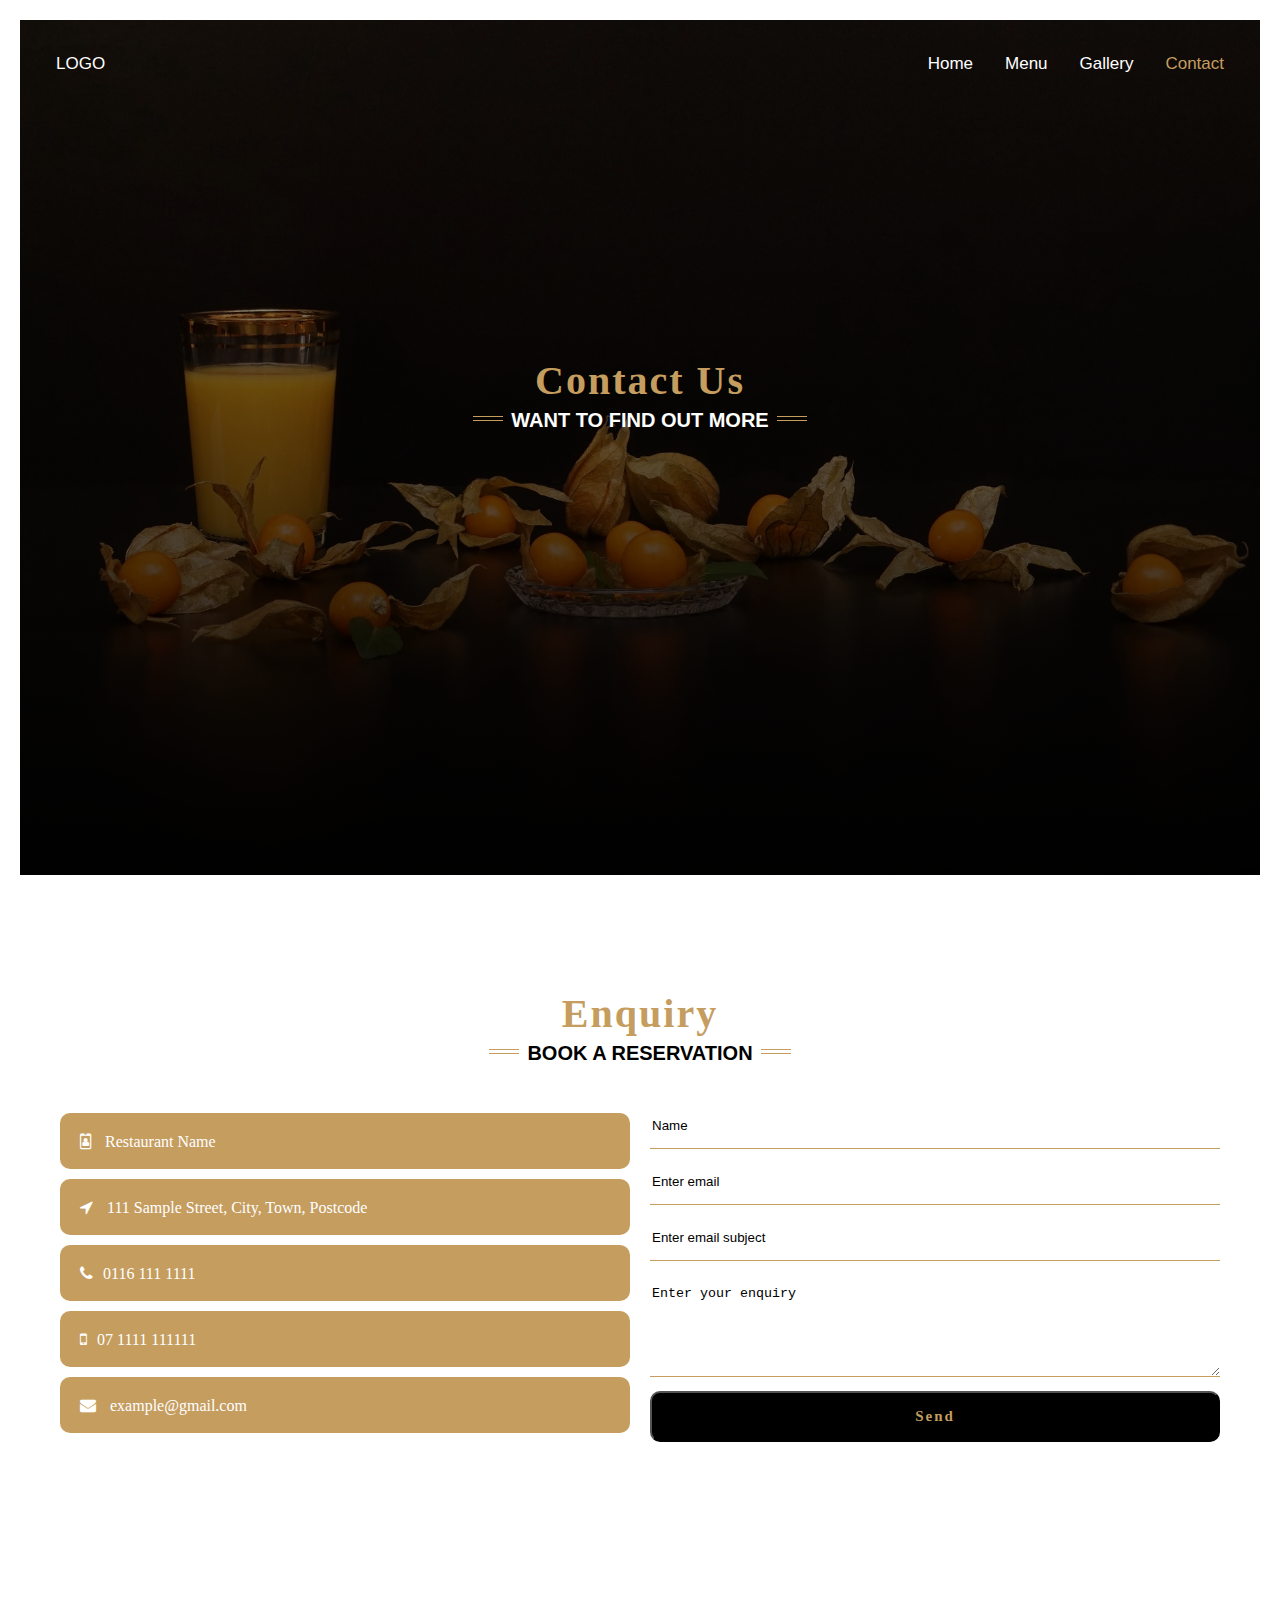
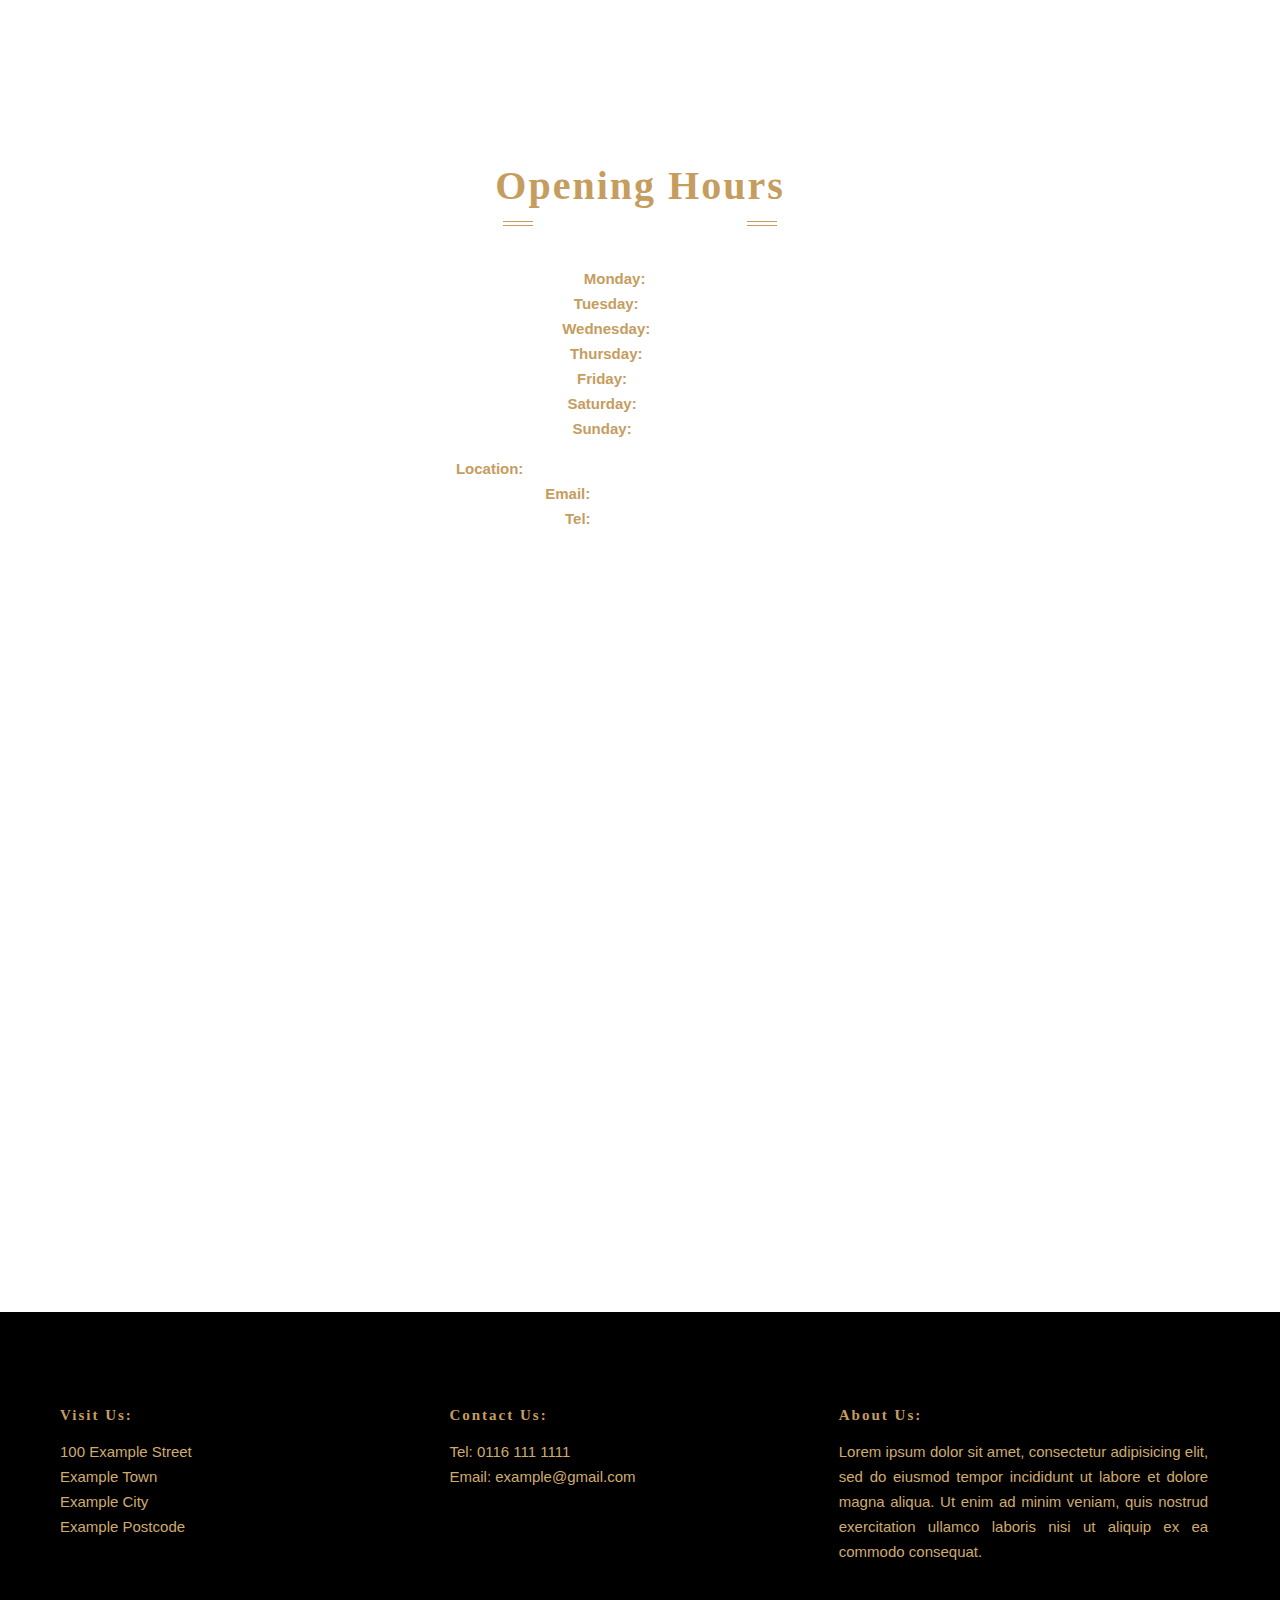
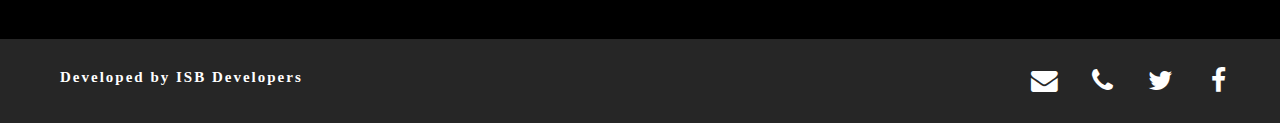
==== contact.html @ fe8d8b4b "first commit" ====
<!DOCTYPE html>
<html lang="en" dir="ltr">
  <head>
    <meta charset="UTF-8">
    <title>RESTAURANT</title>
    <meta name="viewport" content="width=device-width, initial-scale=1.0">
    <meta http-equiv="X-UA-Compatible" content="ie=edge">

    <link rel="stylesheet" href="styles.css">
    <link rel="stylesheet" href="https://stackpath.bootstrapcdn.com/font-awesome/4.7.0/css/font-awesome.min.css">
  </head>

  <body>

      <div class="img10">
        <div class="topnav" id="myTopnav">
          <a href="#" class="left">LOGO</a>
          <a href="contact.html" class="active">Contact</a>
          <a href="gallery.html">Gallery</a>
          <a href="menu.html">Menu</a>
          <a href="index.html">Home</a>
          <a href="javascript:void(0);" class="icon" onclick="myFunction()">
            <i class="fa fa-bars"></i>
          </a>
        </div>

        <script src="js/navbar.js"></script>

        <div class="ptext">
          <h1 class="">Contact Us</h1>
          <h2 class="subtitle fancy white"> <span>WANT TO FIND OUT MORE</span></h2>
        </div>
      </div>


      <section class="section section-light">
        <h1>Enquiry</h1>
        <h2 class="subtitle fancy"> <span>BOOK A RESERVATION</span></h2>

        <div class="row-one">
          <div class="column-one">
            <div class="container">
                <div class="contact-info">

                  <div class="follow">
                    <i class="fa fa-id-badge"></i> <a class="follow-txt">Restaurant Name</a>
                  </div>

                  <div class="follow">
                    <i class="fa fa-location-arrow"></i> <a class="follow-txt">111 Sample Street, City, Town, Postcode</a>
                  </div>

                  <div class="follow">
                    <i class="fa fa-phone"></i><a class="follow-txt" href="tel:">0116 111 1111</a>
                  </div>

                  <div class="follow">
                    <i class="fa fa-mobile"></i><a class="follow-txt" href="tel:">07 1111 111111</a>
                  </div>

                  <div class="follow">
                    <i class="fa fa-envelope"></i><a class="follow-txt" href="mailto:"> example@gmail.com</a>
                  </div>
                </div>
              </div>
            </div>

          <div class="column-two">
            <div class="contact-frm">
              <div id="error"></div>
                <form method="post">
                  <input id="name" class="form-control" name="name" size="30" type="text" placeholder="Name">

                  <input id="email" class="form-control" name="email" size="30" type="text" placeholder="Enter email">

                  <input id="subject" class="form-control" type="text" name="subject" placeholder="Enter email subject">

                  <textarea id="content" class="form-control"  name="content" rows="5" placeholder="Enter your enquiry"></textarea>

                  <button id="submit" class="btn" type="submit">Send</button>
                </form>
            </div>
          </div>
        </div>
      </section>



      <div class="img11">
        <div class="ptext2">
          <h1 class="h1-ptext2">Opening Hours</h1>
          <h2 class="subtitle fancy white"> <span>COME AND VISIT US</span></h2>

            <p class="open-times">
              <b>Monday:</b> Closed<br>
              <b>Tuesday:</b> 5:00-9:30<br>
              <b>Wednesday:</b> 5:00-9:30<br>
              <b>Thursday:</b> 5:00-9:30<br>
              <b>Friday:</b> 5:00-10:00<br>
              <b>Saturday:</b> 5:00-10:00<br>
              <b>Sunday:</b> 5:00-10:00
            </p>

            <p class="open-times">
              <b>Location:</b> 675 Example Address Avenue, Example City<br>
              <b>Email:</b> example@email.com<br>
              <b>Tel:</b> +44 116 287 5739<br>
            </p>
        </div>
      </div>


      <section id="maps" class="section section-light">
        <iframe class="maps" src="https://www.google.com/maps/embed?pb=!1m14!1m12!1m3!1d77601.39513828362!2d-1.0460819141290632!3d52.56882281358951!2m3!1f0!2f0!3f0!3m2!1i1024!2i768!4f13.1!5e0!3m2!1sen!2suk!4v1586967380472!5m2!1sen!2suk"   allowfullscreen="" aria-hidden="false" tabindex="0"></iframe>
      </section>



      <!-- Footer -->
      <section id="contact">
        <div class="row-one-contact">
          <div class="column-one-contact">
            <h3>Visit Us:</h3>
            <p>
              100 Example Street<br>
              Example Town<br>
              Example City<br>
              Example Postcode<br>
            </p>
          </div>

          <div class="column-two-contact">
            <h3 class="contact-info">Contact Us:</h3>
            <p>
              Tel: 0116 111 1111<br>
              Email: example@gmail.com
            </p>
          </div>

          <div class="column-three-contact">
            <h3 class="contact-info">About Us:</h3>
            <p>Lorem ipsum dolor sit amet, consectetur adipisicing elit, sed do eiusmod tempor incididunt ut labore et dolore magna aliqua. Ut enim ad minim veniam, quis nostrud exercitation ullamco laboris nisi ut aliquip ex ea commodo consequat.</p>
          </div>
        </div>
      </section>

      <section id="footer">
        <footer>
          <div class="row-one-footer">
            <div class="column-one-footer">
              <h3 class="footer-msg"><a class="developed" href="https://www.isbdevelopers.com">Developed by ISB Developers</a></h3>
            </div>

            <div class="column-two-footer">
              <div class="socials">
                <a class="socials" href="mailto:"><i class="fa fa-envelope fa-lg"></i></a>
                <a href="tel:"><i class="fa fa-phone fa-lg"></i></a>
                <a href="https://twitter.com"><i class="fa fa-twitter fa-lg"></i></a>
                <a href="https://www.facebook.com/"><i class="fa fa-facebook fa-lg"></i></a>
              </div>
            </div>
          </div>
        </footer>
      </section>

  </body>
</html>
---- styles.css ----
* {box-sizing: border-box}

body, html {
  height: 100%;
  margin: 0;
}

h1 {
  font-size: 40px;
  font-family:'Monotype Corsiva','Apple Chancery','ITC Zapf Chancery','URW Chancery L', cursive;
  font-weight: bold;
  letter-spacing: 2px;
  color: #c59d5f;
  margin-top: -5px;
}

h2 {
  font-size: 20px;
  color: black;
  font-family:"Lato", sans-serif;
  padding-bottom: 20px;
  margin-top: -15px;
}

.fancy {
  line-height: 0.4;
  text-align: center;
}

.fancy span {
  display: inline-block;
  position: relative;
}

.fancy span:before,
.fancy span:after {
  content: "";
  position: absolute;
  height: 3px;
  border-bottom: 1px solid #c59d5f;
  border-top: 1px solid #c59d5f;
  width: 30px;
}

.fancy span:before {
  right: 100%;
  margin-right: 8px;
}

.fancy span:after {
  left: 100%;
  margin-left: 8px;
}

h3 {
  font-size: 15px;
  font-family:'Monotype Corsiva','Apple Chancery','ITC Zapf Chancery','URW Chancery L', cursive;
  letter-spacing: 2px;
  color: #c59d5f;
  text-align: left;
  font-weight: bold;
  padding-top: 20px;
}

.h3-hover {
  text-decoration: none;
  color: #c59d5f;
}

h3.right {
  text-align: right;
}

h4 {
  font-size: 30px;
  font-family:'Monotype Corsiva','Apple Chancery','ITC Zapf Chancery','URW Chancery L', cursive;
  font-weight: bold;
  letter-spacing: 2px;
  color: #c59d5f;
  margin-bottom: -8px;
  margin-top: -5px;
}

h5 {
  font-size: 20px;
  font-family:'Monotype Corsiva','Apple Chancery','ITC Zapf Chancery','URW Chancery L', cursive;
  letter-spacing: 2px;
  color: #c59d5f;
}


h6 {
  font-size: 12px;
  color: black;
  font-family:"Lato", sans-serif;
  margin-top: -20px;
}

p {
  font-family: Calibri,Arial,sans-serif;
  text-align: justify;
  color: black;
  line-height: 25px;
  font-size: 15px;
}

p.open-times {
  font-family: Calibri,Arial,sans-serif;
  text-align: center;
  color: white;
  line-height: 25px;
  font-size: 15px;
}

p.center {
  text-align: center;
}

b {
  color: #c59d5f;
}

.white {
  color: white;
}


/*---------------------------------- Background Image --------------------------------*/
.img1, .img2, .img3, .img4, .img5, .img6, .img7, .img8, .img9, .img10, .img11 {
  position:relative;
  background-position:center;
  background-size:cover;
  background-repeat:no-repeat;
  background-attachment:fixed;
}

.img1 {
  background-image: linear-gradient( rgba(0, 0, 0, 0.2), rgba(0, 0, 0, 1) ), url('img/img1.jpg');
  min-height: 95%;
  margin: 20px;
}

.img2 {
  background-image: linear-gradient( rgba(0, 0, 0, 0.2), rgba(0, 0, 0, 1) ), url('img/img5.jpg');
  min-height: 95%;
}

.img3 {
  background-image: linear-gradient( rgba(0, 0, 0, 0.2), rgba(0, 0, 0, 1) ), url('img/img4.jpg');
  min-height: 95%;
}

.img4 {
  background-image: linear-gradient( rgba(0, 0, 0, 0.2), rgba(0, 0, 0, 1) ), url('img/img18.jpg');
  min-height: 95%;
}

.img5 {
  background-image: linear-gradient( rgba(0, 0, 0, 0.2), rgba(0, 0, 0, 1) ), url('img/img11.jpg');
  min-height: 95%;
  margin: 20px;
}

.img6 {
  background-image: linear-gradient( rgba(0, 0, 0, 0.2), rgba(0, 0, 0, 1) ), url('img/img4.jpg');
  min-height: 95%;
}

.img7 {
  background-image: linear-gradient( rgba(0, 0, 0, 0.2), rgba(0, 0, 0, 1) ), url('img/img10.jpg');
  min-height: 95%;
}

.img8 {
  background-image: linear-gradient( rgba(0, 0, 0, 0.2), rgba(0, 0, 0, 1) ), url('img/img19.jpg');
  min-height: 95%;
}

.img9 {
  background-image: linear-gradient( rgba(0, 0, 0, 0.2), rgba(0, 0, 0, 1) ), url('img/img9.jpg');
  min-height: 95%;
  margin: 20px;
}

.img10 {
  background-image: linear-gradient( rgba(0, 0, 0, 0.2), rgba(0, 0, 0, 1) ), url('img/img12.jpg');
  min-height: 95%;
  margin: 20px;
}

.img11 {
  background-image: linear-gradient( rgba(0, 0, 0, 0.2), rgba(0, 0, 0, 1) ), url('img/img21.jpg');
  min-height: 95%;
}


.section {
  text-align:center;
  padding: 50px;
}

.section-light {
  background-color: white;
  color:#666;
  padding-top: 100px;
  padding-bottom: 100px;
}

.ptext {
  position:absolute;
  top: 40%;
  width:100%;
  text-align:center;
}

.ptext2 {
  position:absolute;
  top:25%;
  width:100%;
  text-align:center;
  color:#000;
}

.ptext .border {
  color:#fff!important;
}

.ptext .border.trans {
  background-color:transparent;
}


/*---------------------------------- Nav Bar --------------------------------*/
.topnav {
  overflow: hidden;
  padding: 20px;
}

.left {
  float: left!important;
  color: black;
}

.topnav a {
  font-family:"Lato", sans-serif;
  float: right;
  display: block;
  color: white;
  text-align: center;
  padding: 14px 16px;
  text-decoration: none;
  font-size: 17px;
}

.topnav a:hover {
  color: #c59d5f;
  transition: 1s;
}

.topnav a.active {
  color: #c59d5f;
}

.topnav .icon {
  display: none;
}

ul {
  font-style: normal;
  list-style: none;
}

a {
  text-decoration: none;
}



/*----------------------------- About ------------------------*/
.row-one {
  display: flex;
  flex-wrap: wrap;
}

.column-one {
  width: 50%;
  padding: 10px;
}

.column-two {
  width: 50%;
  padding: 10px;
}

.column-img {
  width: 100%;
  height: 20em;
  border-radius: 5px;
}

/*----------------------------- Offers ------------------------*/
.offers-txt {
  font-family: Calibri,Arial,sans-serif;
  font-size: 15px;
  color: white;
}

.offers{
  padding-left: 20%;
}

div.dotted div {
    height: 2em;
}

div.dotted > div div {
    float: left;
    width: 50%;
    position: relative;
    overflow: hidden;
}

div.dotted span {
    display: block;
    position: absolute;
}

div.dotted span:after {
    content: "";
    display: block;
    position: absolute;
    top: 50%;
    width: 1000px;
    border-top: 1px dotted white;
}

div.item span {
    left: 0;
}

div.item span:after {
    left: 100%;
}

div.prices span {
    right: 0;
}

div.prices span:after {
    right: 100%;
}


/*-------------------------------- Testimonals -----------------------------*/
.slideshow-container {
  position: relative;
  padding-left: 48.5px;
  padding-right: 48.5px;
  padding-top:48.5px;
}

.mySlides {
  display: none;
  text-align: center;
}

.prev:hover, .next:hover {
  background-color: rgba(0,0,0,0.8);
  color: white;
}

.dot-container {
  text-align: center;
  padding: 10px;
}

.dot {
  cursor: pointer;
  height: 15px;
  width: 15px;
  margin: 0 2px;
  background-color: #bbb;
  border-radius: 50%;
  display: inline-block;
  transition: background-color 0.6s ease;
}

.dot-active, .dot:hover {
  background-color: #c59d5f;
}

q {
  font-style: italic;
  color: #c59d5f;
}

.author {
  color: white;
  font-weight: bold;
  text-align: center;
}




/* ------------------------------ Meet The Teem -----------------------------*/
.testimonials{
  text-align: center;
  color: #666;
}

.testimonials .item {
  padding: 10px;
}

.testimonials img {
  width: 100px;
  height: 100px;
  border-radius: 50%;
}

.test-card {
  padding: 40px;
}

.testimonials img:hover {
  border-radius: 5%;
  transition: 2s;
}


/* ---------------------------------- Menu -----------------------------------*/
#starter-menu h5::after {
  content: '';
  background: #c59d5f;
  display: block;
  height: 2px;
  width: 100%;
  margin: 20px auto 5px;
}

#main-menu h5::after {
  content: '';
  background: #c59d5f;
  display: block;
  height: 2px;
  width: 100%;
  margin: 20px auto 5px;
}

#dessert-menu h5::after {
  content: '';
  background: #c59d5f;
  display: block;
  height: 2px;
  width: 100%;
  margin: 20px auto 5px;
}

#drinks-menu h5::after {
  content: '';
  background: #c59d5f;
  display: block;
  height: 2px;
  width: 100%;
  margin: 20px auto 5px;
}

.menu {
  text-align: center;
  color: #666;
  margin-top: -40px;
  margin-bottom: -40px;
}

.menu .item {
  padding: 10px;
}

.menu-img {
  width: 120px;
  height: 120px;
  border-radius: 50%;
}

.menu-img:hover {
  border-radius: 5%;
  transition: 2s;
}

.menu-card-column {
  padding: 40px;
}


/* ---------------------------------- Gallery -------------------------------*/
.header {
  text-align: center;
  padding: 32px;
}

.row-gallery {
  display: -ms-flexbox; /* IE10 */
  display: flex;
  -ms-flex-wrap: wrap; /* IE10 */
  flex-wrap: wrap;
  padding: 0 4px;
}

.column-gallery {
  -ms-flex: 25%; /* IE10 */
  flex: 25%;
  max-width: 25%;
  padding: 0 4px;
}

.column-gallery img {
  margin-top: 8px;
  vertical-align: middle;
  width: 100%;
}

.gallery-img {
  width: 100%;
}



/*----------------------------------- Maps ----------------------------------*/
#maps {
  padding: 0px;
}

.maps {
  width: 100%;
  height: 500px;
  opacity: 0.5;
  border: none;
}

/*--------------------------------- Contact ---------------------------------*/
.follow {
  background-color: #c59d5f;
  border-radius: 10px;
  padding: 10px;
  margin-bottom: 10px;
  margin-top: 10px;
  text-align: left;
}

.follow-txt {
  text-decoration: none;
  color: white;
}

.fa {
  padding: 10px;
  color: white!important;
  font-weight: bold;
}

::placeholder {
  color: #000;
}

input[type=text], select, textarea {
  width: 100%;
  padding-bottom: 15px;
  padding-top: 15px;
  padding-right: 15px;
  border: none;
  border-bottom: 1px solid #c59d5f;
  margin-bottom: 10px;
}

#submit h3 {
  text-align: center;
  padding: 0px;
}

.btn {
  padding: 15px;
  border-radius: 10px;
  background-color: black;
  width: 100%;

  font-size: 15px;
  font-family:'Monotype Corsiva','Apple Chancery','ITC Zapf Chancery','URW Chancery L', cursive;
  letter-spacing: 2px;
  color: #c59d5f;
  text-align: center;
  font-weight: bold;
}

.btn:hover {
  background-color: white;
  transition: 2s;
  border-color: #c59d5f;
}


/* ----------------------------- Footer Contact --------------------------- */
.row-one-contact {
  display: flex;
  flex-wrap: wrap;
}

.column-one-contact {
  width: 33%;
  padding: 10px;
}

.column-two-contact {
  width: 33%;
  padding: 10px;
}

.column-three-contact {
  width: 33%;
  padding: 10px;
}

#contact {
  background: #000;
  padding: 50px;
}


#contact p {
  color: #CFAB6F;
  align-items: center;
}

.disclaimer-img {
  padding-top: 5px;
}

/*--------------------------------- Footer ----------------------------------*/
.row-one-footer {
  display: flex;
  flex-wrap: wrap;
}

.column-one-footer {
  width: 50%;
  padding: 10px;
}

.column-two-footer {
  width: 50%;
  padding: 10px;
}

#footer {
  padding-top: 5px;
  padding-bottom: 5px;
  background-color: #262626;
}

.socials {
  text-align: right;
}

.socials a {
  display: inline-flex;
  width: 50px;
  height: 50px;
  color: white;
  margin: 2px;
  border-radius: 50%;
  justify-content: center;
  align-items: center;
  transition: 0.5s;
  font-size: 20px;
  padding-right: 50px;
}

.fa-twitter, .fa-facebook, .fa-envelope, .fa-phone {
  color: #c59d5f;
}

.footer-msg {
  text-align: left;
  margin-top: -5px;
  padding-left: 50px;
}

.developed {
  color: white;
}



/*-------------------------------- Responsive -------------------------------*/
@media screen and (max-width: 999px) {
  .img1, .img2, .img3, .img4, .img5, .img6, .img7, .img8, .img9, .img10, .img11{
    background-attachment:scroll;
  }

  .column-one {
    width: 100%!important;
  }

  .column-two {
    width: 100%!important;
  }

  .column-one-contact {
    width: 50%!important;
  }

  .column-two-contact {
    width: 50%!important;
  }

  .column-three-contact {
    width: 100%!important;
  }

  /*.topnav a:not(:first-child) {display: none;}

  .topnav a.icon {
    float: right;
    display: block;
  }

  .topnav.responsive {position: relative;}
  .topnav.responsive .icon {
    position: absolute;
    right: 0;
    top: 0;
  }

  .topnav.responsive a {
    float: none;
    display: block;
    text-align: left;
  }

  .left {
    float:none!important;
  }*/

  .column-gallery {
    -ms-flex: 50%;
    flex: 50%;
    max-width: 50%;
  }
}


@media (min-width: 699px) {
  .testimonials .test-body {
      display: -webkit-box;
      display: -ms-flexbox;
      display: flex;
      -webkit-box-pack: center;
      -ms-flex-pack: center;
      justify-content: center;
  }

  .menu .menu-body-row {
      display: -webkit-box;
      display: -ms-flexbox;
      display: flex;
      -webkit-box-pack: center;
      -ms-flex-pack: center;
      justify-content: center;
  }
}


@media screen and (max-width: 600px) {
  .column-gallery {
    -ms-flex: 100%;
    flex: 100%;
    max-width: 100%;
  }
}
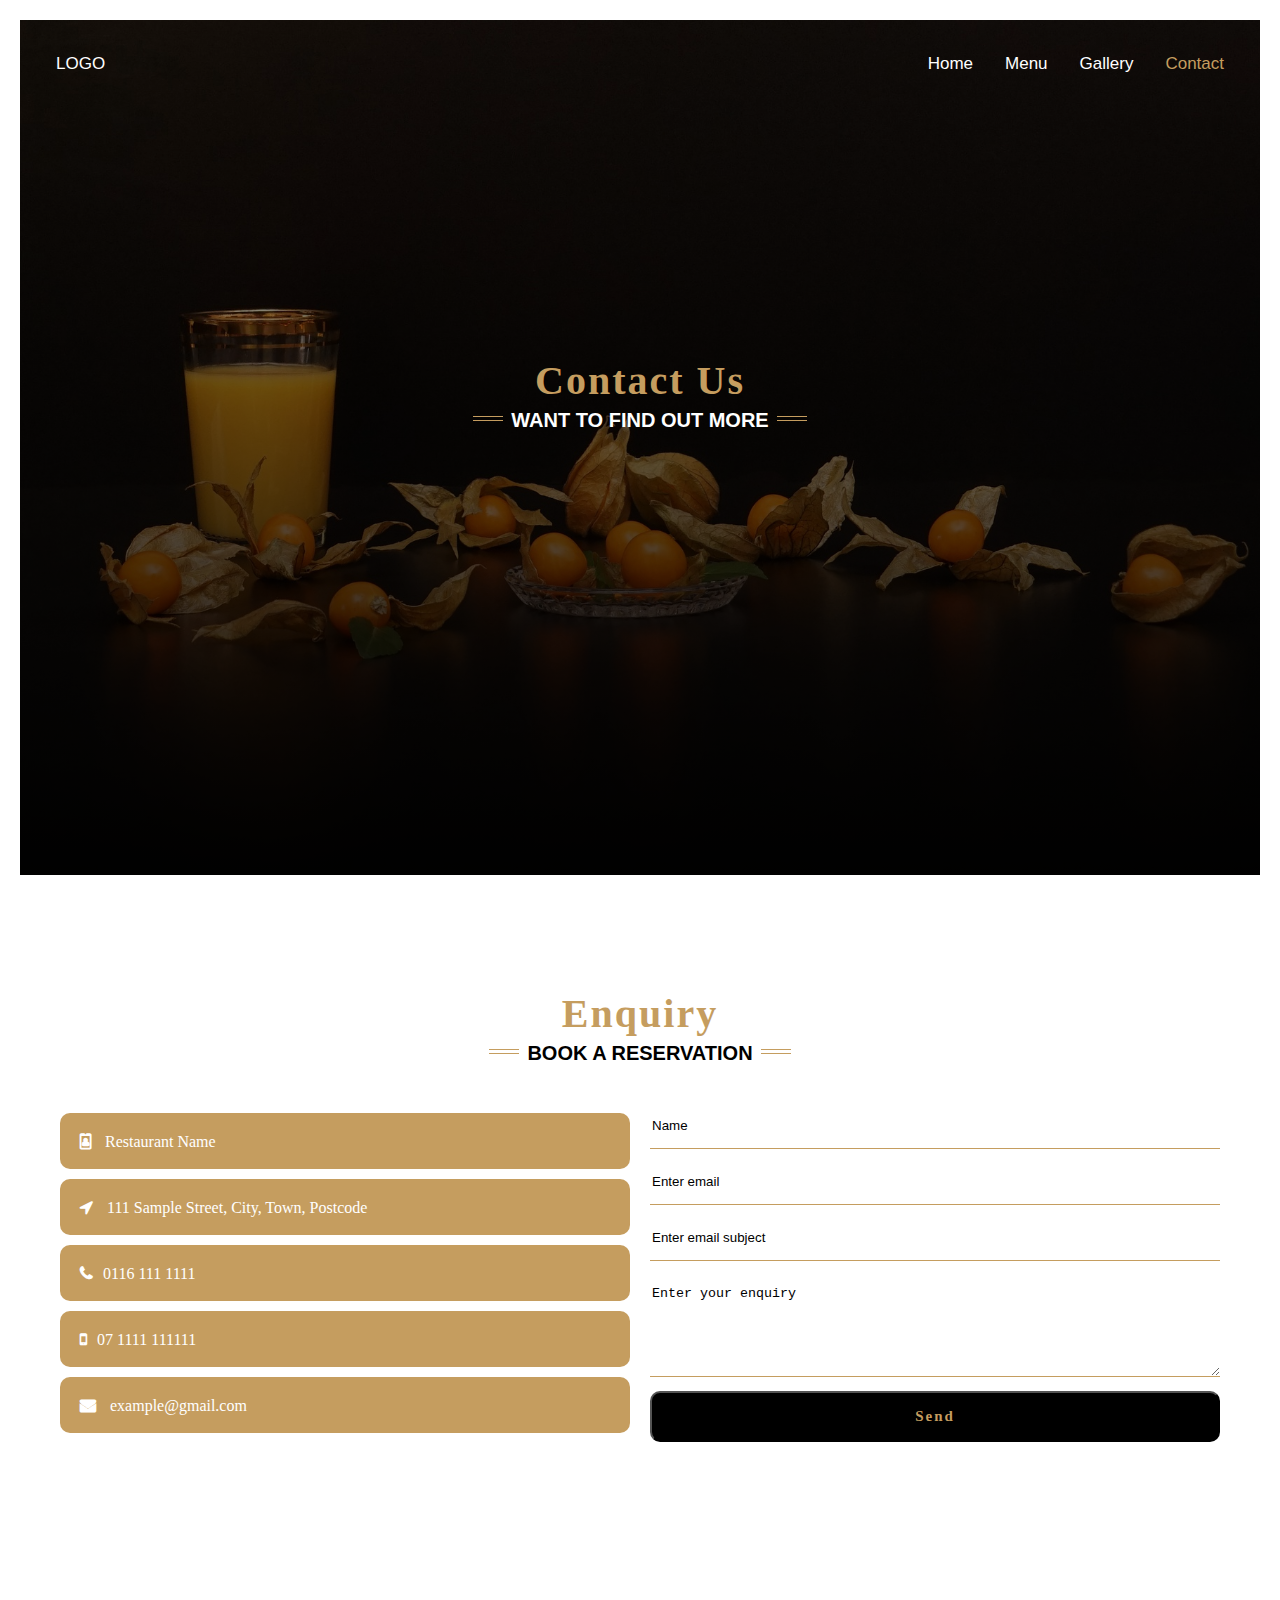
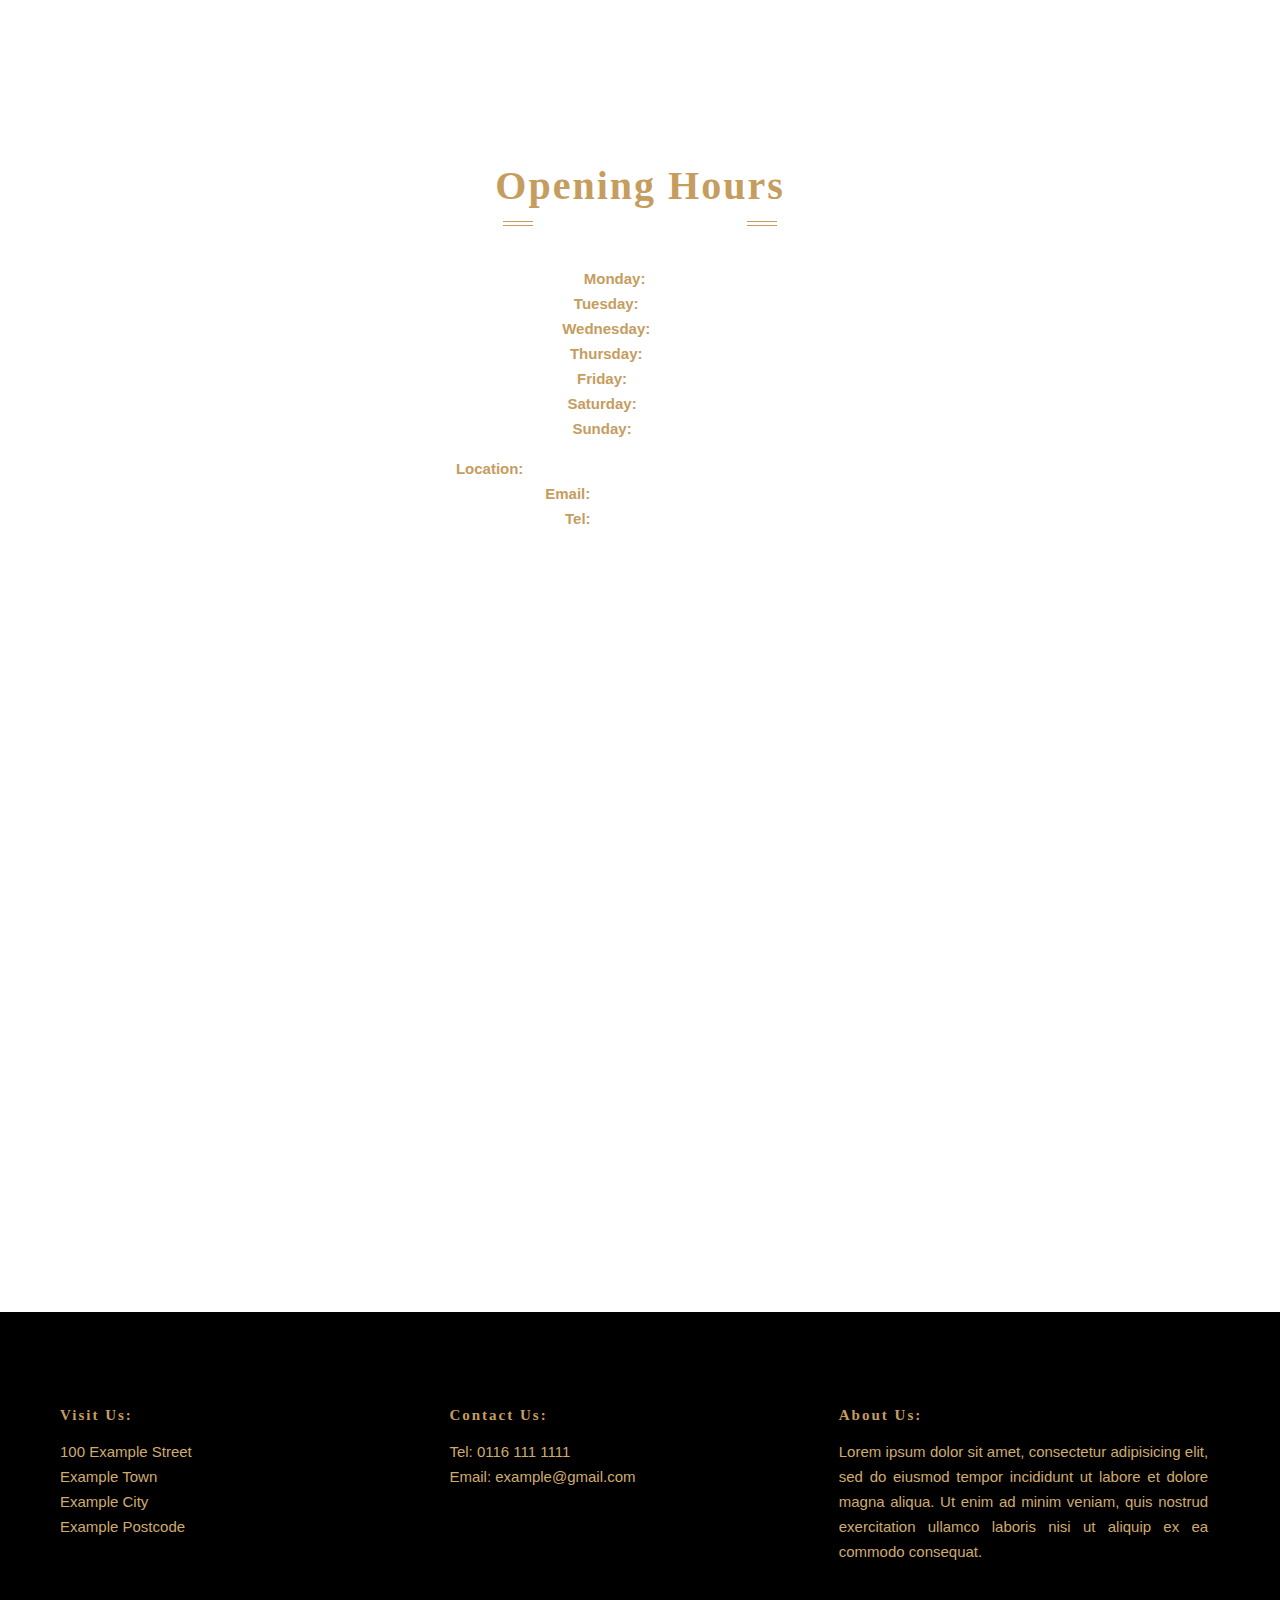
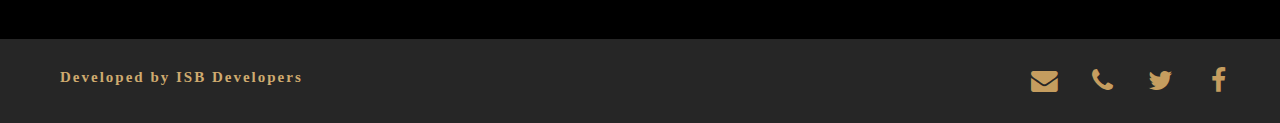
==== commit c60a5208: "mobile version" ====
--- a/contact.html
+++ b/contact.html
@@ -33,7 +33,7 @@
       </div>
 
 
-      <section class="section section-light">
+      <section id="contact-info" class="section section-light">
         <h1>Enquiry</h1>
         <h2 class="subtitle fancy"> <span>BOOK A RESERVATION</span></h2>
 
--- a/styles.css
+++ b/styles.css
@@ -297,6 +297,7 @@
   height: 20em;
   border-radius: 5px;
 }
+
 
 /*----------------------------- Offers ------------------------*/
 .offers-txt {
@@ -402,7 +403,6 @@
 
 
 
-
 /* ------------------------------ Meet The Teem -----------------------------*/
 .testimonials{
   text-align: center;
@@ -539,6 +539,12 @@
 }
 
 /*--------------------------------- Contact ---------------------------------*/
+#contact-info .fa {
+  padding: 10px;
+  color: white!important;
+  font-weight: bold;
+}
+
 .follow {
   background-color: #c59d5f;
   border-radius: 10px;
@@ -553,11 +559,6 @@
   color: white;
 }
 
-.fa {
-  padding: 10px;
-  color: white!important;
-  font-weight: bold;
-}
 
 ::placeholder {
   color: #000;
@@ -686,35 +687,139 @@
 }
 
 .developed {
-  color: white;
+  color: #CFAB6F;
 }
 
 
 
 /*-------------------------------- Responsive -------------------------------*/
 @media screen and (max-width: 999px) {
+  .column-one {
+    width: 100%!important;
+  }
+
+  .column-two {
+    width: 100%!important;
+  }
+
+  .column-one-contact {
+    width: 50%!important;
+  }
+
+  .column-two-contact {
+    width: 50%!important;
+  }
+
+  .column-three-contact {
+    width: 100%!important;
+  }
+
+  .column-gallery {
+    -ms-flex: 50%;
+    flex: 50%;
+    max-width: 50%;
+  }
+}
+
+
+@media screen and (max-width: 499px) {
+
+  h1 {
+    font-size: 25px;
+  }
+
+  h2 {
+    font-size: 10px;
+    margin-top: -10px;
+  }
+
+  h3 {
+    font-size: 10px;
+  }
+
+
+  h4 {
+    font-size: 30px;
+  }
+
+  h5 {
+    font-size: 15px;
+  }
+
+
+  h6 {
+    font-size: 10px;
+  }
+
+  p {
+    line-height: 20px;
+    font-size: 10px;
+  }
+
+  p.open-times {
+    line-height: 20px;
+    font-size: 10px;
+  }
+
+  p.center {
+    text-align: center;
+  }
+
+  b {
+    color: #c59d5f;
+  }
+
   .img1, .img2, .img3, .img4, .img5, .img6, .img7, .img8, .img9, .img10, .img11{
     background-attachment:scroll;
   }
 
-  .column-one {
-    width: 100%!important;
-  }
-
-  .column-two {
-    width: 100%!important;
-  }
-
-  .column-one-contact {
-    width: 50%!important;
-  }
-
-  .column-two-contact {
-    width: 50%!important;
-  }
-
-  .column-three-contact {
-    width: 100%!important;
+  .section-light {
+    background-color: white;
+    color:#666;
+    padding-top: 40px;
+    padding-bottom: 50px;
+  }
+
+  .topnav a {
+    padding: 10px 10px;
+    font-size: 10px;
+  }
+
+  .column-img {
+      height: 200px;
+  }
+
+  .offers-txt {
+    font-size: 10px;
+  }
+
+  q {
+    font-size: 10px;
+  }
+
+  .dot {
+    height: 10px;
+    width: 10px;
+  }
+
+  .socials a {
+    width: 20px;
+    height: 20px;
+    padding: 10px;
+    font-size: 10px;
+    margin-top: 15px;
+  }
+
+  .column-two-footer {
+    padding-right: 50px;
+  }
+
+  .follow-txt {
+    font-size: 10px;
+  }
+
+  ::placeholder{
+    font-size: 10px;
   }
 
   /*.topnav a:not(:first-child) {display: none;}
@@ -740,12 +845,6 @@
   .left {
     float:none!important;
   }*/
-
-  .column-gallery {
-    -ms-flex: 50%;
-    flex: 50%;
-    max-width: 50%;
-  }
 }
 
 
